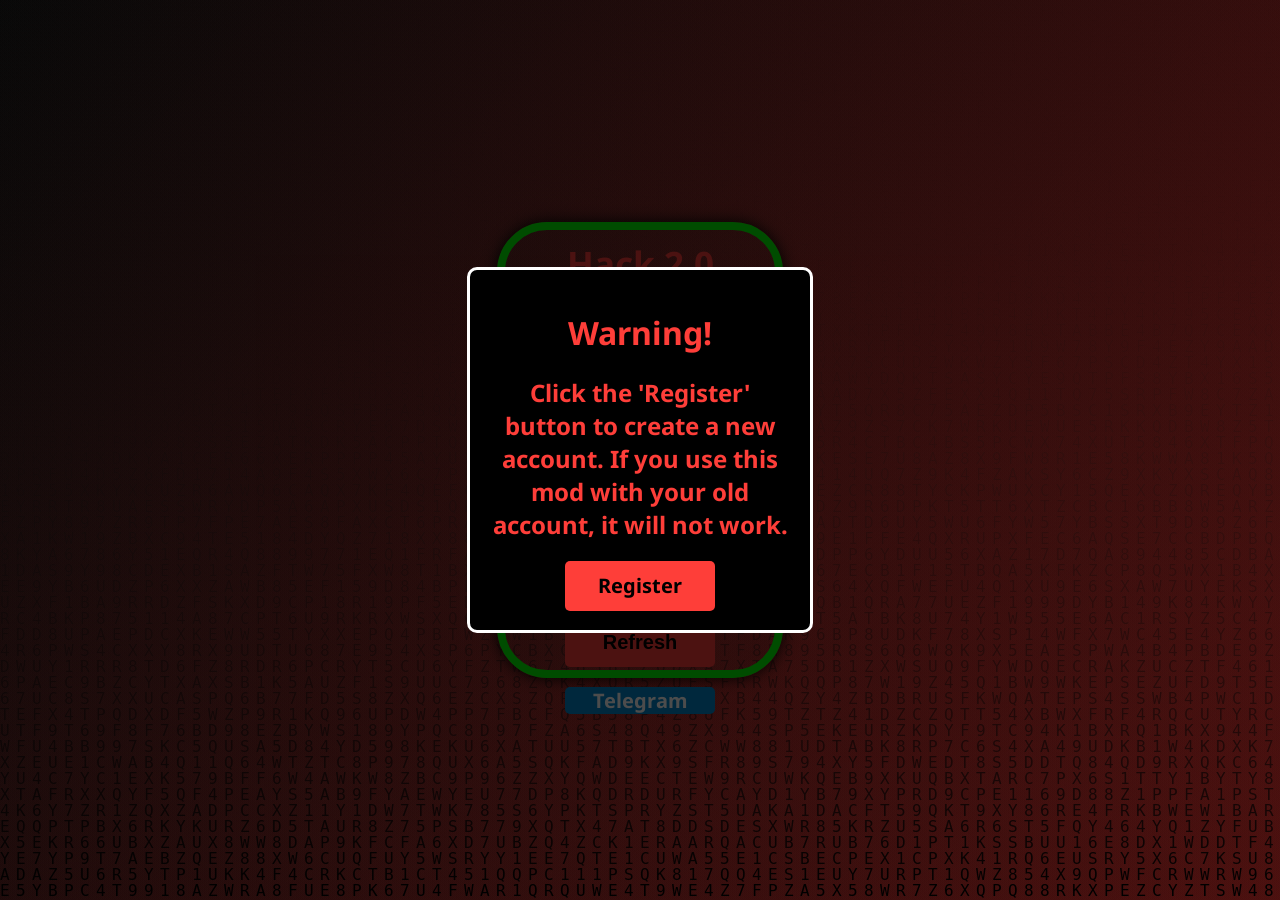
==== goagame.html @ 6e65ef54 "Add files via upload" ====
<!DOCTYPE html>
<html lang="en">
<head>
    <meta charset="UTF-8">
    <meta name="viewport" content="width=device-width, initial-scale=1.0">
    <link href="https://fonts.googleapis.com/css2?family=Noto+Sans&display=swap" rel="stylesheet">
    <style>
       @keyframes rgbBorder {
    0% { border-color:  black; }
    25% { border-color: black; }
    50% { border-color: black; }
    75% { border-color: black; }
    100% { border-color: black; }
}

        body {
            background: linear-gradient(135deg, #242424 0%, #fe3e39 100%);
            background-size: cover;
            font-family: 'Noto Sans', sans-serif;
            color: #000;
            margin: 0;
            padding: 0;
            display: flex;
            justify-content: center;
            align-items: center;
            height: 100vh;
            position: relative;
        }

        canvas {
            position: absolute;
            top: 0;
            left: 0;
            width: 100%;
            height: 100%;
            z-index: 0;
        }

        .container {
            width: 250px;
            height: 350px; /* Adjust height to auto to accommodate dynamic content */
            background-color: rgba(34, 34, 34, 0.1);
            border: 8px solid #0f0;
            padding: 10px;
            padding-bottom: 80px; /* Increased padding to ensure space for loading text */
            border-radius: 50px;
            box-shadow: 0 0 15px;
            transition: border-color 1.3s, box-shadow 1.3s;
            animation: rgbBorder 7s linear infinite;
            position: relative;
            display: flex;
            flex-direction: column;
            align-items: center;
        }

        .title, .timer, .period, .bet {
            font-weight: bold;
        }

        .title {
            font-size: 35px;
            text-align: center;
            margin-bottom: 20px;
            color: #fe3e39;
        }

        .timer {
            font-size: 50px;
            text-align: center;
            margin-bottom: 20px;
            color: #fff;
        }

        .period {
            font-size: 20px;
            text-align: center;
            margin-bottom: 20px;
            color: #fe3e39;
        }

        .bet {
            font-size: 30px;
            text-align: center;
            margin-bottom: 10px; /* Reduced margin to fit below the bet text */
            color: #fff;
        }

        .loading {
            font-size: 1.0rem;
            margin-top: 0px; /* Adjust to ensure it's directly below the bet text */
            color: #fff;
        }

        .button {
            display: block;
            padding: 0;
            margin: 20px auto;
            width: 150px;
            height: 50px;
            background-color: #fe3e39;
            border: none;
            color: #000;
            font-size: 20px;
            text-align: center;
            text-decoration: none;
            cursor: pointer;
            border-radius: 5px;
            font-weight: bold;
            line-height: 50px;
        }

        .telegram-button {
            display: block;
            margin: 0px;
            width: 150px;
            height: 50px;
            background-color: #0088cc;
            border: none;
            color: #fff;
            font-size: 20px;
            text-align: center;
            text-decoration: none;
            cursor: pointer;
            border-radius: 5px;
            font-weight: bold;
        }

        .overlay {
            position: fixed;
            top: 0;
            left: 0;
            right: 0;
            bottom: 0;
            background-color: rgba(0, 0, 0, 0.7);
            display: flex;
            justify-content: center;
            align-items: center;
            z-index: 2;
            display: none;
        }

        .popup {
            background-color: black;
            padding: 20px;
            color: #fe3e39;
            border-radius: 10px;
            border: 3px solid white;
            text-align: center;
            width: 300px;
            height: 320px;
        }

        .popup .cancel-button {
            display: none;
            background-color: red;
            color: white;
        }
    </style>
</head>
<body>
    <canvas id="particleCanvas"></canvas>
    <div class="container">
        <div class="title">Hack 2.0</div>
        <div id="timeRemaining" class="timer">00:03</div>
        <div id="issueNumber" class="period">Period: Loading</div>
        <div id="predictedNumber" class="bet">Bet on<br><br>Loading</div>
        <div id="loading" class="loading">Loading...</div>
        <button id="refreshButton" class="button">Refresh</button>
        <a href="https://t.me/Goa_Gamee_Link" class="telegram-button">Telegram</a>
    </div>

    <div class="overlay" id="popupOverlay">
        <div class="popup">
            <h1>Warning!</h1>
            <h2>Click the 'Register' button to create a new account. If you use this mod with your old account, it will not work.</h2>
            <a id="registerButton" class="button" href="https://tinyurl.com/48vr69at" target="_blank">Register</a>
            <button id="cancelButton" class="button cancel-button">Cancel</button>
        </div>
    </div>

    <!-- Link to the JavaScript file -->
    <script src="nn.js"></script>
    
    <script>
  const popupOverlay = document.getElementById("popupOverlay");
  const registerButton = document.getElementById("registerButton");
  const cancelButton = document.getElementById("cancelButton");

  // Function to hide the popup after 1 minute
  function hidePopup() {
    setTimeout(function() {
      popupOverlay.style.display = "none";
    }, 60000); // 1 minute in milliseconds
  }

  // Function to start the timer and show the cancel button
  function startTimer() {
    setTimeout(function() {
      cancelButton.style.display = "block";
    }, 60000); // 1 minute in milliseconds
  }

  // Function to handle cancel button click
  function handleCancel() {
    popupOverlay.style.display = "none";
  }

  // Automatically display the popup when the page loads
  window.onload = function() {
    if (!localStorage.getItem("registered")) {
      popupOverlay.style.display = "flex";
      registerButton.addEventListener("click", function() {
        localStorage.setItem("registered", "true");
        startTimer(); // Start the timer when "Register" is clicked
        hidePopup(); // Automatically hide popup after 1 minute
      });
      cancelButton.addEventListener("click", handleCancel);
    }
  };
</script>

    <script>
                document.addEventListener('DOMContentLoaded', function() {
            const predictedNumberElement = document.getElementById('predictedNumber');
            const timerElement = document.getElementById('timeRemaining');
            const issueNumberElement = document.getElementById('issueNumber');
            const refreshButton = document.getElementById('refreshButton');
            const loadingElement = document.getElementById('loading');

            let currentIssueNumber = null;
            let timerInterval = null;

            const fetchGameIssue = () => {
                const requestData = {
                    typeId: 1,
                    language: 0,
                    random: "e7fe6c090da2495ab8290dac551ef1ed",
                    signature: "1F390E2B2D8A55D693E57FD905AE73A7",
                    timestamp: 1723726679
                };

                return fetch('https://api.bdg88zf.com/api/webapi/GetGameIssue', {
                    method: 'POST',
                    headers: {
                        'Content-Type': 'application/json;charset=UTF-8',
                        'Accept': 'application/json, text/plain, */*'
                    },
                    body: JSON.stringify(requestData)
                })
                .then(response => response.json())
                .catch(error => console.error('Error fetching game issue:', error));
            };

            const predictNextNumber = () => {
                return Math.random() < 0.5 ? 'Small' : 'Big';
            };

            const updatePrediction = (newIssueNumber) => {
                if (currentIssueNumber !== newIssueNumber) {
                    currentIssueNumber = newIssueNumber;
                    issueNumberElement.textContent = `Period: ${currentIssueNumber}`;

                    loadingElement.style.display = 'block';

                    setTimeout(() => {
                        const prediction = predictNextNumber();
                        predictedNumberElement.textContent = `Bet on\n\n${prediction}`;

                        loadingElement.style.display = 'none';

                        const lastPrediction = {
                            issueNumber: currentIssueNumber,
                            category: prediction
                        };
                        localStorage.setItem('lastPrediction', JSON.stringify(lastPrediction));
                    }, 2000);
                }
            };

            const updateTimer = () => {
                fetchGameIssue()
                .then(data => {
                    if (!data.data) {
                        console.error('No data received for game issue.');
                        return;
                    }

                    const { endTime, intervalM, issueNumber } = data.data;
                    if (!endTime || !intervalM) {
                        console.error('Incomplete data received for game issue.');
                        return;
                    }

                    const endDate = new Date(endTime);
                    const now = new Date();
                    const remainingTimeMs = endDate - now;

                    if (remainingTimeMs <= 0) {
                        timerElement.textContent = "00:00";
                        clearInterval(timerInterval);

                        setTimeout(() => {
                            fetchGameIssue().then(data => {
                                if (!data.data) {
                                    console.error('No data received for new game issue.');
                                    return;
                                }

                                const newIssueNumber = data.data.issueNumber;
                                updatePrediction(newIssueNumber); 
                            });
                            timerInterval = setInterval(updateTimer, 1000);
                        }, 3000);

                    } else {
                        const minutes = String(Math.floor((remainingTimeMs % (1000 * 60 * 60)) / (1000 * 60))).padStart(2, '0');
                        const seconds = String(Math.floor((remainingTimeMs % (1000 * 60)) / 1000)).padStart(2, '0');
                        timerElement.textContent = `${minutes}:${seconds}`;
                    }

                    if (currentIssueNumber !== issueNumber) {
                        updatePrediction(issueNumber); 
                    }
                })
                .catch(error => console.error('Error fetching game issue:', error));
            };

            fetchGameIssue().then(data => {
                if (!data.data) {
                    console.error('No data received for initial game issue.');
                    return;
                }

                const initialIssueNumber = data.data.issueNumber;
                const storedPrediction = localStorage.getItem('lastPrediction');
                const lastPrediction = storedPrediction ? JSON.parse(storedPrediction) : {};

                if (lastPrediction.issueNumber === initialIssueNumber) {
                    predictedNumberElement.textContent = `Bet on\n\n${lastPrediction.category}`;
                } else {
                    updatePrediction(initialIssueNumber);
                }
            });

            timerInterval = setInterval(updateTimer, 1000);

            refreshButton.addEventListener('click', () => {
                fetchGameIssue().then(data => {
                    if (!data.data) {
                        console.error('No data received for new game issue.');
                        return;
                    }

                    const newIssueNumber = data.data.issueNumber;
                    updatePrediction(newIssueNumber);
                });
            });
        });
    </script>
</body>
                                                        </html>
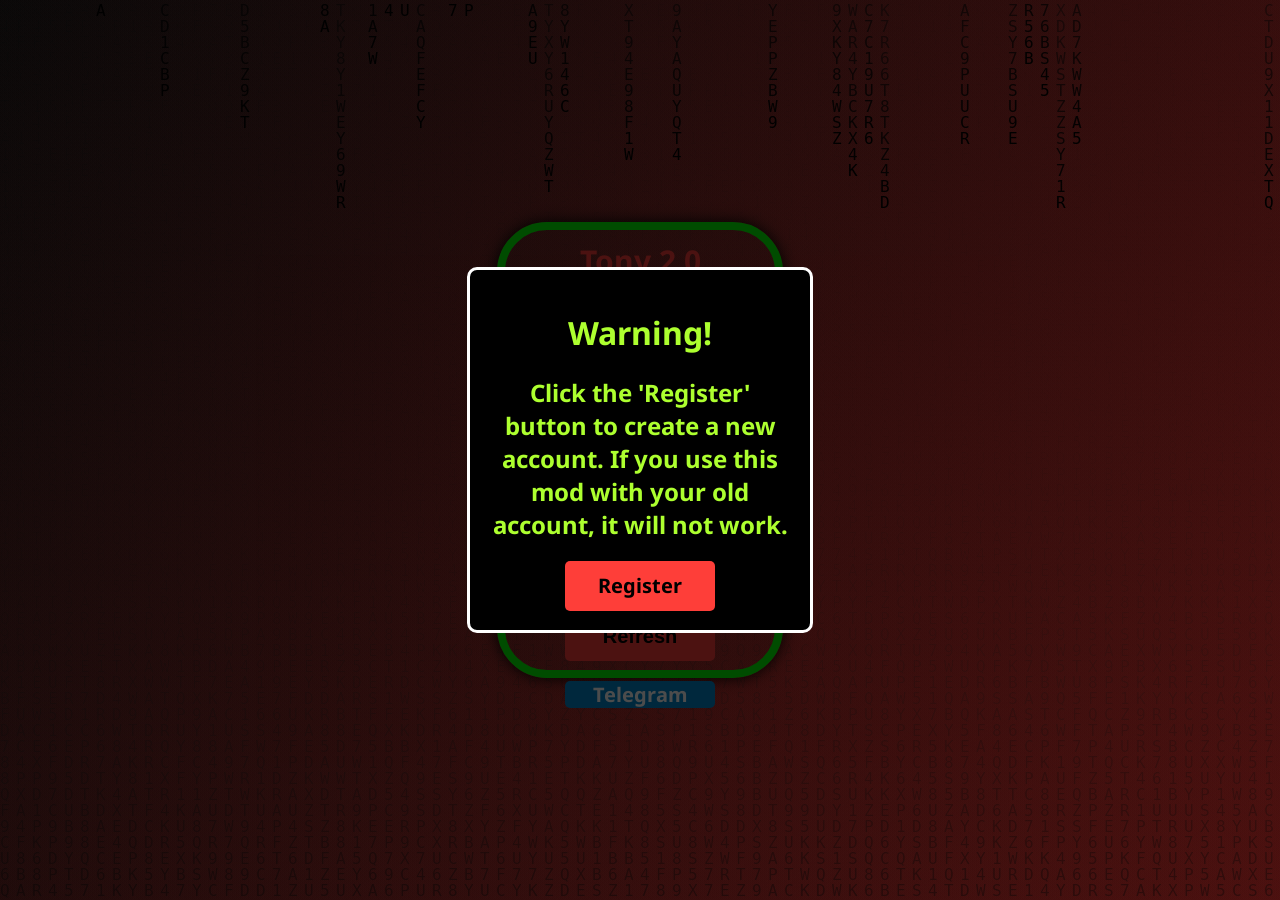
==== commit b30991e9: "goagame.html" ====
--- a/goagame.html
+++ b/goagame.html
@@ -5,16 +5,19 @@
     <meta name="viewport" content="width=device-width, initial-scale=1.0">
     <link href="https://fonts.googleapis.com/css2?family=Noto+Sans&display=swap" rel="stylesheet">
     <style>
-       @keyframes rgbBorder {
-    0% { border-color:  black; }
-    25% { border-color: black; }
-    50% { border-color: black; }
-    75% { border-color: black; }
-    100% { border-color: black; }
-}
+        @keyframes rgbBorder {
+            0% { border-color: black; }
+            14% { border-color: black; }
+            28% { border-color: black; }
+            42% { border-color: black; }
+            57% { border-color: black; }
+            71% { border-color: black; }
+            85% { border-color: black; }
+            100% { border-color: black; }
+        }
 
         body {
-            background: linear-gradient(135deg, #242424 0%, #fe3e39 100%);
+            background-color: #fe3e39;
             background-size: cover;
             font-family: 'Noto Sans', sans-serif;
             color: #000;
@@ -58,7 +61,7 @@
         }
 
         .title {
-            font-size: 35px;
+            font-size: 30px;
             text-align: center;
             margin-bottom: 20px;
             color: #fe3e39;
@@ -142,7 +145,7 @@
         .popup {
             background-color: black;
             padding: 20px;
-            color: #fe3e39;
+            color: greenyellow;
             border-radius: 10px;
             border: 3px solid white;
             text-align: center;
@@ -160,7 +163,7 @@
 <body>
     <canvas id="particleCanvas"></canvas>
     <div class="container">
-        <div class="title">Hack 2.0</div>
+        <div class="title">Tony 2.0</div>
         <div id="timeRemaining" class="timer">00:03</div>
         <div id="issueNumber" class="period">Period: Loading</div>
         <div id="predictedNumber" class="bet">Bet on<br><br>Loading</div>
@@ -173,7 +176,7 @@
         <div class="popup">
             <h1>Warning!</h1>
             <h2>Click the 'Register' button to create a new account. If you use this mod with your old account, it will not work.</h2>
-            <a id="registerButton" class="button" href="https://tinyurl.com/48vr69at" target="_blank">Register</a>
+            <a id="registerButton" class="button" href="https://goagames.link/#/register?invitationCode=176883812696" target="_blank">Register</a>
             <button id="cancelButton" class="button cancel-button">Cancel</button>
         </div>
     </div>
@@ -358,4 +361,4 @@
         });
     </script>
 </body>
-                                                        </html>
+    </html>
